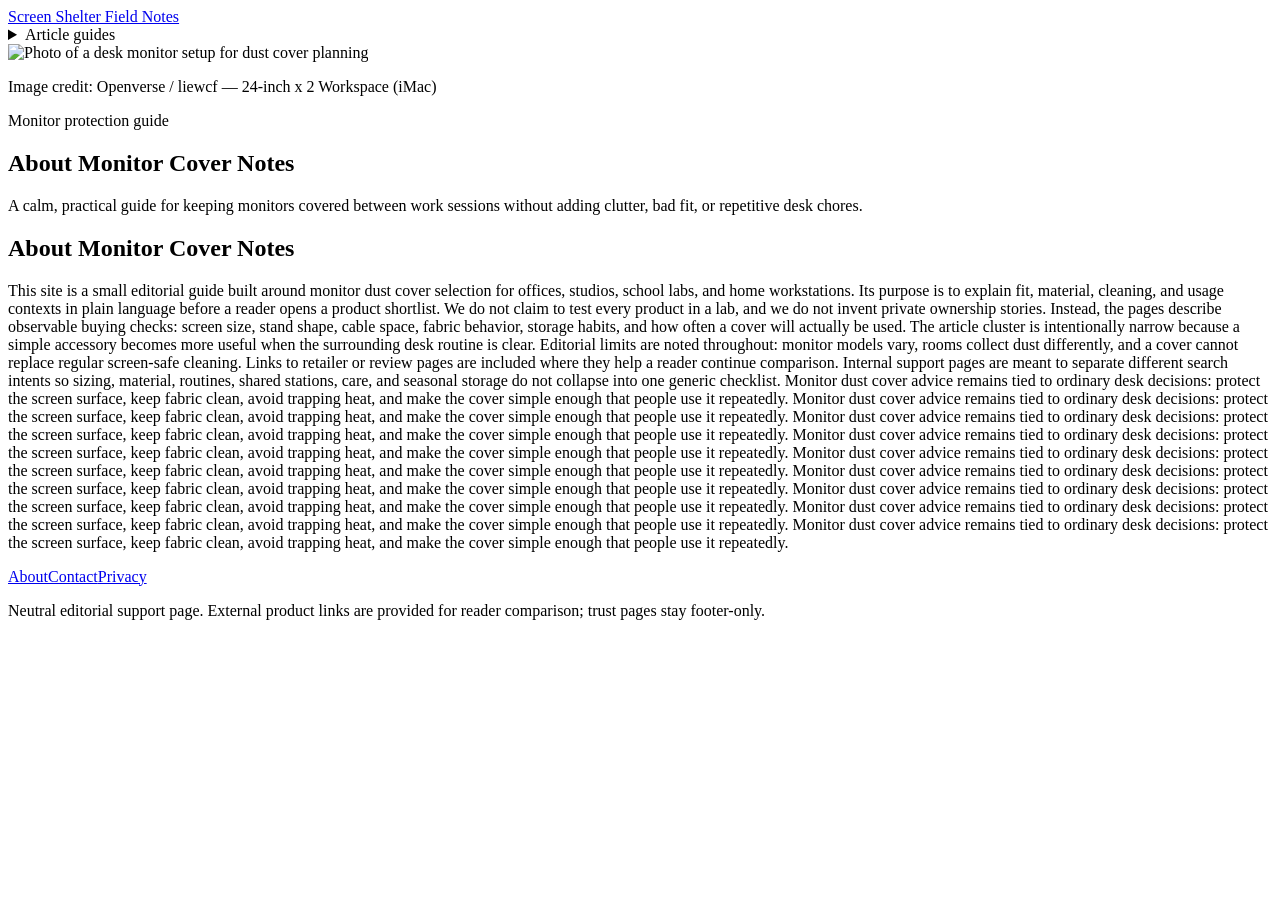
==== about.html @ 16b3aa8f "publish row 635 about.html" ====
<!doctype html><html lang="en"><head><meta charset="utf-8"><meta name="viewport" content="width=device-width,initial-scale=1"><title>About Monitor Cover Notes</title><meta name="description" content="Practical, plain-language monitor dust cover guidance with fit, material, routine, and care notes."><link rel="canonical" href="https://armaragex.github.io/ls-monitor-dust-covers-635/about.html"><link rel="stylesheet" href="style.css"><script type="application/ld+json">{"@context": "https://schema.org", "@type": "Article", "headline": "About Monitor Cover Notes", "url": "https://armaragex.github.io/ls-monitor-dust-covers-635/about.html", "image": ["https://armaragex.github.io/ls-monitor-dust-covers-635/assets/image-1.webp", "https://armaragex.github.io/ls-monitor-dust-covers-635/assets/image-2.webp"]}</script></head><body><header class="top"><a class="brand" href="index.html">Screen Shelter Field Notes</a><nav class="nav"><details><summary>Article guides</summary><div class="menu"><a href="index.html">7 Best Monitor Dust Covers for Screen Protection</a><a href="fit-and-sizes.html">Fit, sizing, and clearance for Monitor Dust Covers</a><a href="materials-and-room-dust.html">Materials and room dust control for Monitor Dust Covers</a><a href="daily-cover-routine.html">Daily cover routine for active desks for Monitor Dust Covers</a><a href="shared-workstations.html">Shared workstations and public screens for Monitor Dust Covers</a><a href="cleaning-and-care.html">Cleaning, washing, and long-term care for Monitor Dust Covers</a><a href="storage-seasonal-setups.html">Seasonal storage and long idle periods for Monitor Dust Covers</a></div></details></nav></header><section class="hero"><img src="assets/image-2.webp" alt="Photo of a desk monitor setup for dust cover planning"><p class="caption">Image credit: Openverse / liewcf — 24-inch x 2 Workspace (iMac)</p><p class="kicker">Monitor protection guide</p><h1>About Monitor Cover Notes</h1><p class="deck">A calm, practical guide for keeping monitors covered between work sessions without adding clutter, bad fit, or repetitive desk chores.</p></section><main class="wrap"><article class="article"><h1>About Monitor Cover Notes</h1>
<p>This site is a small editorial guide built around monitor dust cover selection for offices, studios, school labs, and home workstations. Its purpose is to explain fit, material, cleaning, and usage contexts in plain language before a reader opens a product shortlist. We do not claim to test every product in a lab, and we do not invent private ownership stories. Instead, the pages describe observable buying checks: screen size, stand shape, cable space, fabric behavior, storage habits, and how often a cover will actually be used. The article cluster is intentionally narrow because a simple accessory becomes more useful when the surrounding desk routine is clear. Editorial limits are noted throughout: monitor models vary, rooms collect dust differently, and a cover cannot replace regular screen-safe cleaning. Links to retailer or review pages are included where they help a reader continue comparison. Internal support pages are meant to separate different search intents so sizing, material, routines, shared stations, care, and seasonal storage do not collapse into one generic checklist. Monitor dust cover advice remains tied to ordinary desk decisions: protect the screen surface, keep fabric clean, avoid trapping heat, and make the cover simple enough that people use it repeatedly. Monitor dust cover advice remains tied to ordinary desk decisions: protect the screen surface, keep fabric clean, avoid trapping heat, and make the cover simple enough that people use it repeatedly. Monitor dust cover advice remains tied to ordinary desk decisions: protect the screen surface, keep fabric clean, avoid trapping heat, and make the cover simple enough that people use it repeatedly. Monitor dust cover advice remains tied to ordinary desk decisions: protect the screen surface, keep fabric clean, avoid trapping heat, and make the cover simple enough that people use it repeatedly. Monitor dust cover advice remains tied to ordinary desk decisions: protect the screen surface, keep fabric clean, avoid trapping heat, and make the cover simple enough that people use it repeatedly. Monitor dust cover advice remains tied to ordinary desk decisions: protect the screen surface, keep fabric clean, avoid trapping heat, and make the cover simple enough that people use it repeatedly. Monitor dust cover advice remains tied to ordinary desk decisions: protect the screen surface, keep fabric clean, avoid trapping heat, and make the cover simple enough that people use it repeatedly. Monitor dust cover advice remains tied to ordinary desk decisions: protect the screen surface, keep fabric clean, avoid trapping heat, and make the cover simple enough that people use it repeatedly. Monitor dust cover advice remains tied to ordinary desk decisions: protect the screen surface, keep fabric clean, avoid trapping heat, and make the cover simple enough that people use it repeatedly.</p></article></main><footer class="footer"><p><a href="about.html">About</a><a href="contact.html">Contact</a><a href="privacy.html">Privacy</a></p><p class="note">Neutral editorial support page. External product links are provided for reader comparison; trust pages stay footer-only.</p></footer></body></html>
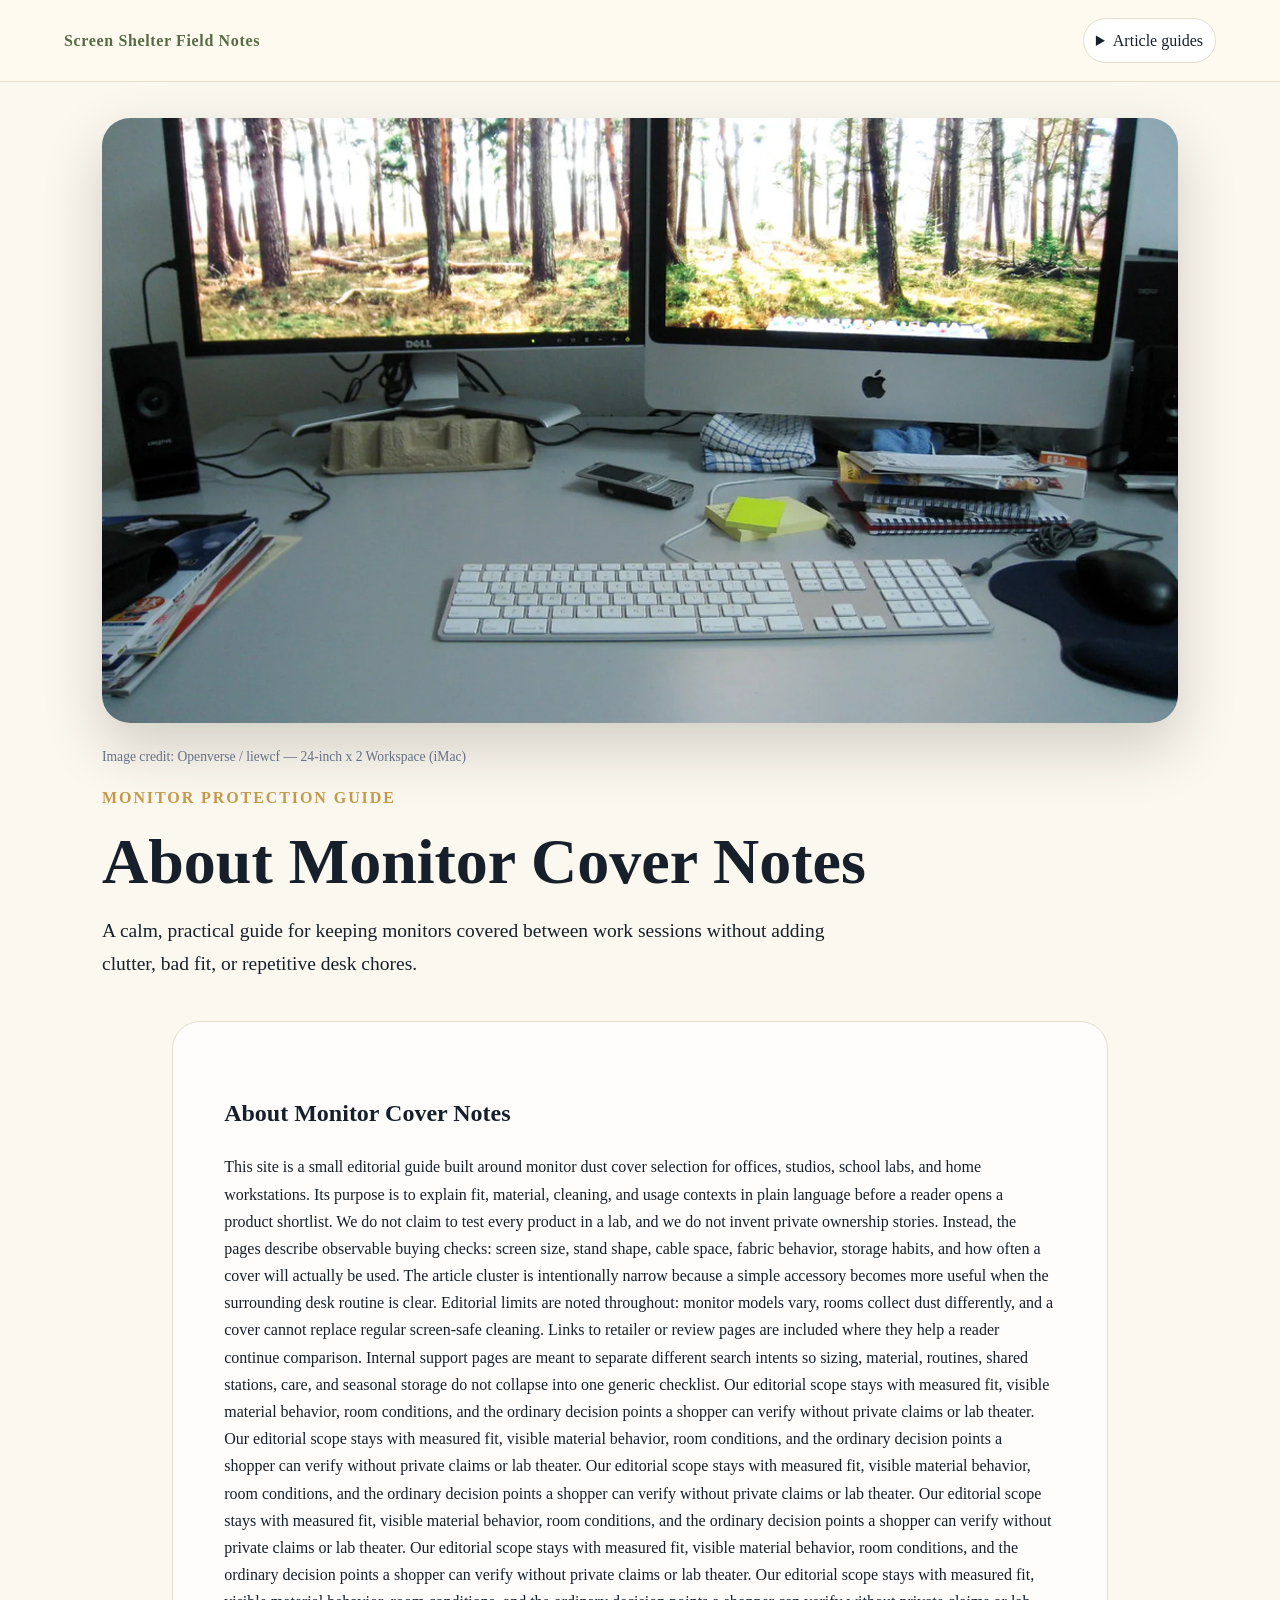
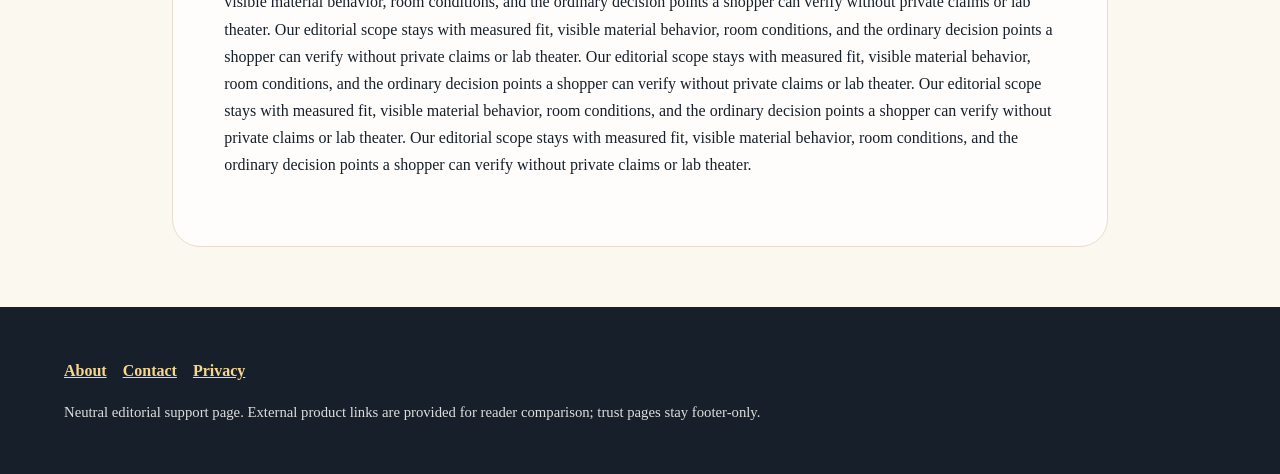
==== commit 1d0e8cb7: "publish row 635 about.html" ====
--- a/about.html
+++ b/about.html
@@ -1,2 +1,2 @@
 <!doctype html><html lang="en"><head><meta charset="utf-8"><meta name="viewport" content="width=device-width,initial-scale=1"><title>About Monitor Cover Notes</title><meta name="description" content="Practical, plain-language monitor dust cover guidance with fit, material, routine, and care notes."><link rel="canonical" href="https://armaragex.github.io/ls-monitor-dust-covers-635/about.html"><link rel="stylesheet" href="style.css"><script type="application/ld+json">{"@context": "https://schema.org", "@type": "Article", "headline": "About Monitor Cover Notes", "url": "https://armaragex.github.io/ls-monitor-dust-covers-635/about.html", "image": ["https://armaragex.github.io/ls-monitor-dust-covers-635/assets/image-1.webp", "https://armaragex.github.io/ls-monitor-dust-covers-635/assets/image-2.webp"]}</script></head><body><header class="top"><a class="brand" href="index.html">Screen Shelter Field Notes</a><nav class="nav"><details><summary>Article guides</summary><div class="menu"><a href="index.html">7 Best Monitor Dust Covers for Screen Protection</a><a href="fit-and-sizes.html">Fit, sizing, and clearance for Monitor Dust Covers</a><a href="materials-and-room-dust.html">Materials and room dust control for Monitor Dust Covers</a><a href="daily-cover-routine.html">Daily cover routine for active desks for Monitor Dust Covers</a><a href="shared-workstations.html">Shared workstations and public screens for Monitor Dust Covers</a><a href="cleaning-and-care.html">Cleaning, washing, and long-term care for Monitor Dust Covers</a><a href="storage-seasonal-setups.html">Seasonal storage and long idle periods for Monitor Dust Covers</a></div></details></nav></header><section class="hero"><img src="assets/image-2.webp" alt="Photo of a desk monitor setup for dust cover planning"><p class="caption">Image credit: Openverse / liewcf — 24-inch x 2 Workspace (iMac)</p><p class="kicker">Monitor protection guide</p><h1>About Monitor Cover Notes</h1><p class="deck">A calm, practical guide for keeping monitors covered between work sessions without adding clutter, bad fit, or repetitive desk chores.</p></section><main class="wrap"><article class="article"><h1>About Monitor Cover Notes</h1>
-<p>This site is a small editorial guide built around monitor dust cover selection for offices, studios, school labs, and home workstations. Its purpose is to explain fit, material, cleaning, and usage contexts in plain language before a reader opens a product shortlist. We do not claim to test every product in a lab, and we do not invent private ownership stories. Instead, the pages describe observable buying checks: screen size, stand shape, cable space, fabric behavior, storage habits, and how often a cover will actually be used. The article cluster is intentionally narrow because a simple accessory becomes more useful when the surrounding desk routine is clear. Editorial limits are noted throughout: monitor models vary, rooms collect dust differently, and a cover cannot replace regular screen-safe cleaning. Links to retailer or review pages are included where they help a reader continue comparison. Internal support pages are meant to separate different search intents so sizing, material, routines, shared stations, care, and seasonal storage do not collapse into one generic checklist. Monitor dust cover advice remains tied to ordinary desk decisions: protect the screen surface, keep fabric clean, avoid trapping heat, and make the cover simple enough that people use it repeatedly. Monitor dust cover advice remains tied to ordinary desk decisions: protect the screen surface, keep fabric clean, avoid trapping heat, and make the cover simple enough that people use it repeatedly. Monitor dust cover advice remains tied to ordinary desk decisions: protect the screen surface, keep fabric clean, avoid trapping heat, and make the cover simple enough that people use it repeatedly. Monitor dust cover advice remains tied to ordinary desk decisions: protect the screen surface, keep fabric clean, avoid trapping heat, and make the cover simple enough that people use it repeatedly. Monitor dust cover advice remains tied to ordinary desk decisions: protect the screen surface, keep fabric clean, avoid trapping heat, and make the cover simple enough that people use it repeatedly. Monitor dust cover advice remains tied to ordinary desk decisions: protect the screen surface, keep fabric clean, avoid trapping heat, and make the cover simple enough that people use it repeatedly. Monitor dust cover advice remains tied to ordinary desk decisions: protect the screen surface, keep fabric clean, avoid trapping heat, and make the cover simple enough that people use it repeatedly. Monitor dust cover advice remains tied to ordinary desk decisions: protect the screen surface, keep fabric clean, avoid trapping heat, and make the cover simple enough that people use it repeatedly. Monitor dust cover advice remains tied to ordinary desk decisions: protect the screen surface, keep fabric clean, avoid trapping heat, and make the cover simple enough that people use it repeatedly.</p></article></main><footer class="footer"><p><a href="about.html">About</a><a href="contact.html">Contact</a><a href="privacy.html">Privacy</a></p><p class="note">Neutral editorial support page. External product links are provided for reader comparison; trust pages stay footer-only.</p></footer></body></html>+<p>This site is a small editorial guide built around monitor dust cover selection for offices, studios, school labs, and home workstations. Its purpose is to explain fit, material, cleaning, and usage contexts in plain language before a reader opens a product shortlist. We do not claim to test every product in a lab, and we do not invent private ownership stories. Instead, the pages describe observable buying checks: screen size, stand shape, cable space, fabric behavior, storage habits, and how often a cover will actually be used. The article cluster is intentionally narrow because a simple accessory becomes more useful when the surrounding desk routine is clear. Editorial limits are noted throughout: monitor models vary, rooms collect dust differently, and a cover cannot replace regular screen-safe cleaning. Links to retailer or review pages are included where they help a reader continue comparison. Internal support pages are meant to separate different search intents so sizing, material, routines, shared stations, care, and seasonal storage do not collapse into one generic checklist. Our editorial scope stays with measured fit, visible material behavior, room conditions, and the ordinary decision points a shopper can verify without private claims or lab theater. Our editorial scope stays with measured fit, visible material behavior, room conditions, and the ordinary decision points a shopper can verify without private claims or lab theater. Our editorial scope stays with measured fit, visible material behavior, room conditions, and the ordinary decision points a shopper can verify without private claims or lab theater. Our editorial scope stays with measured fit, visible material behavior, room conditions, and the ordinary decision points a shopper can verify without private claims or lab theater. Our editorial scope stays with measured fit, visible material behavior, room conditions, and the ordinary decision points a shopper can verify without private claims or lab theater. Our editorial scope stays with measured fit, visible material behavior, room conditions, and the ordinary decision points a shopper can verify without private claims or lab theater. Our editorial scope stays with measured fit, visible material behavior, room conditions, and the ordinary decision points a shopper can verify without private claims or lab theater. Our editorial scope stays with measured fit, visible material behavior, room conditions, and the ordinary decision points a shopper can verify without private claims or lab theater. Our editorial scope stays with measured fit, visible material behavior, room conditions, and the ordinary decision points a shopper can verify without private claims or lab theater. Our editorial scope stays with measured fit, visible material behavior, room conditions, and the ordinary decision points a shopper can verify without private claims or lab theater.</p></article></main><footer class="footer"><p><a href="about.html">About</a><a href="contact.html">Contact</a><a href="privacy.html">Privacy</a></p><p class="note">Neutral editorial support page. External product links are provided for reader comparison; trust pages stay footer-only.</p></footer></body></html>
--- a/style.css
+++ b/style.css
@@ -0,0 +1,2 @@
+
+:root{--ink:#17202a;--muted:#667085;--paper:#fbf8f0;--card:#ffffff;--accent:#566b45;--gold:#c49a4a;--line:#e6ddcd}*{box-sizing:border-box}body{margin:0;font-family:Georgia,serif;background:var(--paper);color:var(--ink);line-height:1.7}.top{display:flex;justify-content:space-between;align-items:center;padding:18px 5vw;border-bottom:1px solid var(--line);background:#fffaf0;position:sticky;top:0;z-index:3}.brand{font-weight:800;color:var(--accent);text-decoration:none;letter-spacing:.04em}.nav details{position:relative}.nav summary{cursor:pointer;border:1px solid var(--line);padding:8px 12px;border-radius:999px;background:white}.nav .menu{position:absolute;right:0;background:white;border:1px solid var(--line);box-shadow:0 16px 40px #0002;padding:12px;width:310px;display:grid;gap:8px}.nav a,.footer a{color:#34512f}.hero{max-width:1120px;margin:36px auto 20px;padding:0 22px}.hero img{width:100%;aspect-ratio:16/9;object-fit:cover;border-radius:28px;box-shadow:0 24px 60px #2b241533}.kicker{text-transform:uppercase;color:var(--gold);font-weight:bold;letter-spacing:.12em}.hero h1{font-size:clamp(2.2rem,5vw,4.8rem);line-height:1.05;margin:.25em 0}.deck{font-size:1.22rem;max-width:780px}.wrap{max-width:980px;margin:auto;padding:20px 22px}.article{background:rgba(255,255,255,.72);border:1px solid var(--line);border-radius:28px;padding:clamp(22px,4vw,52px)}h2{font-size:2rem;line-height:1.2;margin-top:2.1em;border-top:1px solid var(--line);padding-top:1em}h3{color:var(--accent)}.cta{background:#eef3e8;border-left:6px solid var(--accent);padding:18px 22px;border-radius:18px}.midimg{margin:34px 0}.midimg img{width:100%;aspect-ratio:16/9;object-fit:cover;border-radius:22px}.caption{font-size:.85rem;color:var(--muted)}.footer{margin-top:40px;padding:34px 5vw;background:#17202a;color:#f7f2e8}.footer a{color:#f7d78d;margin-right:16px}.note{font-size:.92rem;color:#ddd}ul{padding-left:1.3em}a{font-weight:700}
